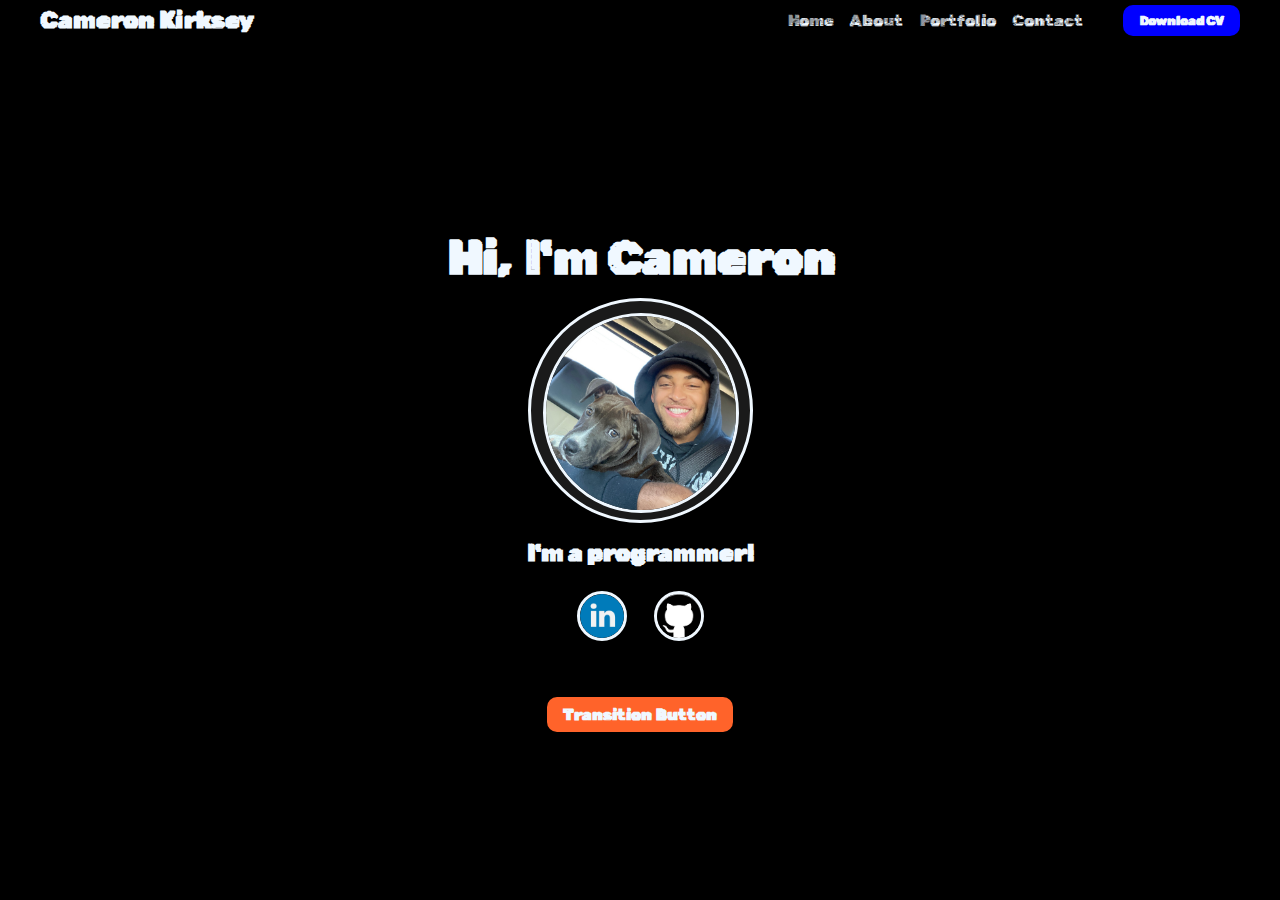
==== index.html @ aa94254d "Finished Home Page" ====
<!DOCTYPE html>
<html lang="en">
  <head>
    <meta charset="UTF-8" />
    <meta name="viewport" content="width=device-width, initial-scale=1.0" />
    <title>Cameron Kirksey</title>
    <link
      href="https://fonts.googleapis.com/css2?family=Rubik+Broken+Fax&display=swap"
      rel="stylesheet"
    />
    <link
      rel="stylesheet"
      href="https://cdnjs.cloudflare.com/ajax/libs/font-awesome/6.5.1/css/all.min.css"
      integrity="sha512-DTOQO9RWCH3ppGqcWaEA1BIZOC6xxalwEsw9c2QQeAIftl+Vegovlnee1c9QX4TctnWMn13TZye+giMm8e2LwA=="
      crossorigin="anonymous"
      referrerpolicy="no-referrer"
    />
    <link
      rel="stylesheet"
      href="https://cdn.jsdelivr.net/npm/bootstrap-icons@1.11.2/font/bootstrap-icons.min.css"
    />
    <link
      href="https://cdn.jsdelivr.net/npm/bootstrap@5.3.2/dist/css/bootstrap.min.css"
      rel="stylesheet"
      integrity="sha384-T3c6CoIi6uLrA9TneNEoa7RxnatzjcDSCmG1MXxSR1GAsXEV/Dwwykc2MPK8M2HN"
      crossorigin="anonymous"
    />
    <link rel="stylesheet" href="./styles.css" />
  </head>
  <body>
    <!--Navigation Bar-->
    <header id="navbar">
      <div class="navbar">
        <div class="logo"><a href="">Cameron Kirksey</a></div>
        <ul class="nav-links">
          <li><a href="./index.html">Home</a></li>
          <li><a href="./about.html">About</a></li>
          <li><a href="./portfolio.html">Portfolio</a></li>
          <li><a href="./contact.html">Contact</a></li>
          <li></li>
        </ul>

        <a
          href="./assets/Cameron Kirksey CS Resume.pdf"
          download=""
          class="action_btn"
        >
          Download CV</a
        >
        <div class="toggle_btn">
          <i class="fa-solid fa-bars"></i>
        </div>
      </div>
      <div class="dropdown_menu">
        <li><a href="./index.html">Home</a></li>
        <li><a href="./about.html">About</a></li>
        <li><a href="./portfolio.html">Portfolio</a></li>
        <li><a href="./contact.html">Contact</a></li>
        <li>
          <a
            href="./assets/Cameron Kirksey CS Resume.pdf"
            download=""
            class="action_btn"
          >
            Download CV</a
          >
        </li>
      </div>
    </header>

    <!-- Hero / Home -->
    <section id="hero">
      <div class="container">
        <h1>Hi, I'm Cameron</h1>
        <div class="imgframe">
          <img src="./assets/cam&pup.jpeg" height="200px" alt="" />
        </div>
        <h2>I'm a programmer!</h2>
        <a href="https://www.linkedin.com/in/cameronkirksey/"
          ><img
            class="img-icon"
            src="./assets/LinkedInIcon.png"
            height="50px"
            alt="linkedin"
        /></a>
        <a href="https://www.github.com/CameronKirksey21"
          ><img
            class="img-icon"
            src="./assets/GithubIcon.png"
            height="50"
            alt="github"
        /></a>
        <br />
        <div class="transition">
          <a href="./about.html" class="transition_btn"> Transition Button</a>
        </div>
      </div>
    </section>
    <script>
      const toggleBtn = document.querySelector('.toggle_btn');
      const toggleBtnIcon = document.querySelector('.toggle_btn i');
      const dropDownMenu = document.querySelector('.dropdown_menu');

      toggleBtn.onclick = function () {
        dropDownMenu.classList.toggle('open');
        const isOpen = dropDownMenu.classList.contains('open');

        toggleBtnIcon.classList = isOpen
          ? 'fa-solid fa-xmark'
          : 'fa-solid fa-bars';
      };
    </script>
    <script
      src="https://cdn.jsdelivr.net/npm/bootstrap@5.3.2/dist/js/bootstrap.bundle.min.js"
      integrity="sha384-C6RzsynM9kWDrMNeT87bh95OGNyZPhcTNXj1NW7RuBCsyN/o0jlpcV8Qyq46cDfL"
      crossorigin="anonymous"
    ></script>
  </body>
</html>
---- styles.css ----
* {
  margin: 0;
  padding: 0;
  box-sizing: border-box;
  font-family: 'Rubik Broken Fax', sans-serif;
}

body {
  width: 100%;
  height: 100vh;
  background-color: black;
  background-image: url('https://img.freepik.com/free-photo/global-business-internet-network-connection-iot-internet-things-business-intelligence-concept-busines-global-network-futuristic-technology-background-ai-generative_1258-176762.jpg?w=1800&t=st=1703684690~exp=1703685290~hmac=f227e12a2c45274d7f64beccbe9c453105da16b888fe7b68c624d40c2239721c');
  background-size: cover;
  background-position: center;
  background-attachment: fixed;
}

li {
  list-style: none;
}

a {
  text-decoration: none;
  color: aliceblue;
  font-size: 1rem;
}

a:hover {
  color: rgb(255, 99, 42);
}

p {
  width: 60%;
  margin: auto;
  color: aliceblue;
}

h1,
h2,
h3 {
  color: aliceblue;
}

/* Navbar */

#navbar {
  position: relative;
  padding: 0 2rem;
}

.navbar {
  width: 100%;
  height: 40px;
  max-width: 1200px;
  margin: 0 auto;
  display: flex;
  align-items: center;
  justify-content: flex-end;
}

.logo {
  margin-right: auto;
}

.navbar .logo a {
  font-size: 1.5rem;
  font-weight: bold;
}

.navbar .nav-links {
  display: flex;
  margin: 1.5rem;
  gap: 1rem;
}

.nav-links li a {
  transition: all 0.3s ease 0s;
  margin-left: auto;
}

.navbar .toggle_btn {
  color: aliceblue;
  font-size: 1.5rem;
  cursor: pointer;
  display: none;
}

.action_btn {
  background-color: blue;
  color: aliceblue;
  padding: 0.5rem 1rem;
  border: none;
  outline: none;
  border-radius: 10px;
  font-size: 0.8rem;
  font-weight: bold;
  cursor: pointer;
  transition: all 0.3s ease 0s;
}

.action_btn:hover {
  scale: 1.05;
  color: rgb(255, 99, 42);
  transition: all 0.3s ease 0s;
}

.action_btn:active {
  scale: 0.95;
  transition: all 0.3s ease 0s;
}

/* Dropdown Menu */
.dropdown_menu {
  display: none;
  position: absolute;
  right: 2rem;
  top: 60px;
  height: 0;
  width: 300px;
  background-color: rgba(255, 255, 255, 0.1);
  backdrop-filter: blur(15px);
  border-radius: 10px;
  overflow: hidden;
  transition: all 0.3s ease 0s;
}

.dropdown_menu.open {
  height: 240px;
}

.dropdown_menu .action_btn {
  width: 100%;
  display: flex;
  justify-content: center;
}

.dropdown_menu li {
  padding: 0.7rem;
  display: flex;
  align-items: center;
  justify-content: center;
}

.dropdown_menu li a {
  transition: all 0.3s ease 0s;
}

/* Hero */

#hero {
  height: calc(100vh - 40px);
  display: flex;
  flex-direction: column;
  align-items: center;
  justify-content: center;
  text-align: center;
  color: aliceblue;
}

#hero h1 {
  font-size: 3rem;
  margin: 12px;
}

#hero h2 {
  margin: 12px;
}

#hero .imgframe {
  background-color: rgba(255, 255, 255, 0.1);
  border-radius: 50%;
  border: solid aliceblue;
  display: block;
  margin-left: auto;
  margin-right: auto;
  margin-bottom: 1rem;
  height: 225px;
  width: 225px;
}

#hero img {
  border-radius: 50%;
  margin: 12px;
  border: solid aliceblue;
}

.img-icon {
  cursor: pointer;
  transition: all 0.3s ease 0s;
}

.img-icon:hover {
  scale: 1.05;
  transition: all 0.3s ease 0s;
}

.img-icon:active {
  scale: 0.95;
  transition: all 0.3s ease 0s;
}

.transition {
  display: block;
  margin-left: auto;
  margin-right: auto;
  margin-top: 3rem;
  width: 250px;
}

.transition_btn {
  background-color: rgb(255, 99, 42);
  color: aliceblue;
  padding: 0.5rem 1rem;
  border: none;
  outline: none;
  border-radius: 10px;
  font-size: 1rem;
  font-weight: bold;
  cursor: pointer;
  transition: all 0.3s ease 0s;
}

.transition_btn:hover {
  color: blue;
  transition: all 0.3s ease 0s;
}

.transition:hover {
  scale: 1.05;
  transition: all 0.3s ease 0s;
}

.transition:active {
  scale: 0.95;
  transition: all 0.3s ease 0s;
}

/* About */
#about-section {
  width: 100%;
  height: auto;
  display: flex;
  justify-content: space-between;
  align-items: center;
  padding: 80px 12%;
}
.about-left img {
  width: 420px;
  height: auto;
  transform: translateY(50px);
}
.about-right {
  width: 54%;
}

.about-right ul li {
  display: flex;
  align-items: center;
}

.about-right h1 {
  color: #e74d06;
  font-size: 37px;
  margin-bottom: 5px;
}

.about-right p {
  color: #444;
  line-height: 26px;
  font-size: 15px;
}

.about-right .address {
  margin: 25px 0;
}

.about-right .address ul li {
  margin-bottom: 5px;
}

.address .address-logo {
  margin-right: 15px;
  color: #e74d06;
}

.address .saprater {
  margin: 0 35px;
}

.about-right .expertise ul {
  width: 80%;
  display: flex;
  align-items: center;
  justify-content: space-between;
}

.expertise h3 {
  margin-bottom: 10px;
}

.expertise .expertise-logo {
  font-size: 19px;
  margin-right: 10px;
  color: #e74d06;
}

/* Portfolio */

/* Responsive Design */
@media (max-width: 992px) {
  .navbar .nav-links,
  .navbar .action_btn {
    display: none;
  }

  .navbar .toggle_btn {
    display: block;
  }

  .dropdown_menu {
    display: block;
  }
}

@media (max-width: 576px) {
  .dropdown_menu {
    left: 2rem;
    width: unset;
  }
}
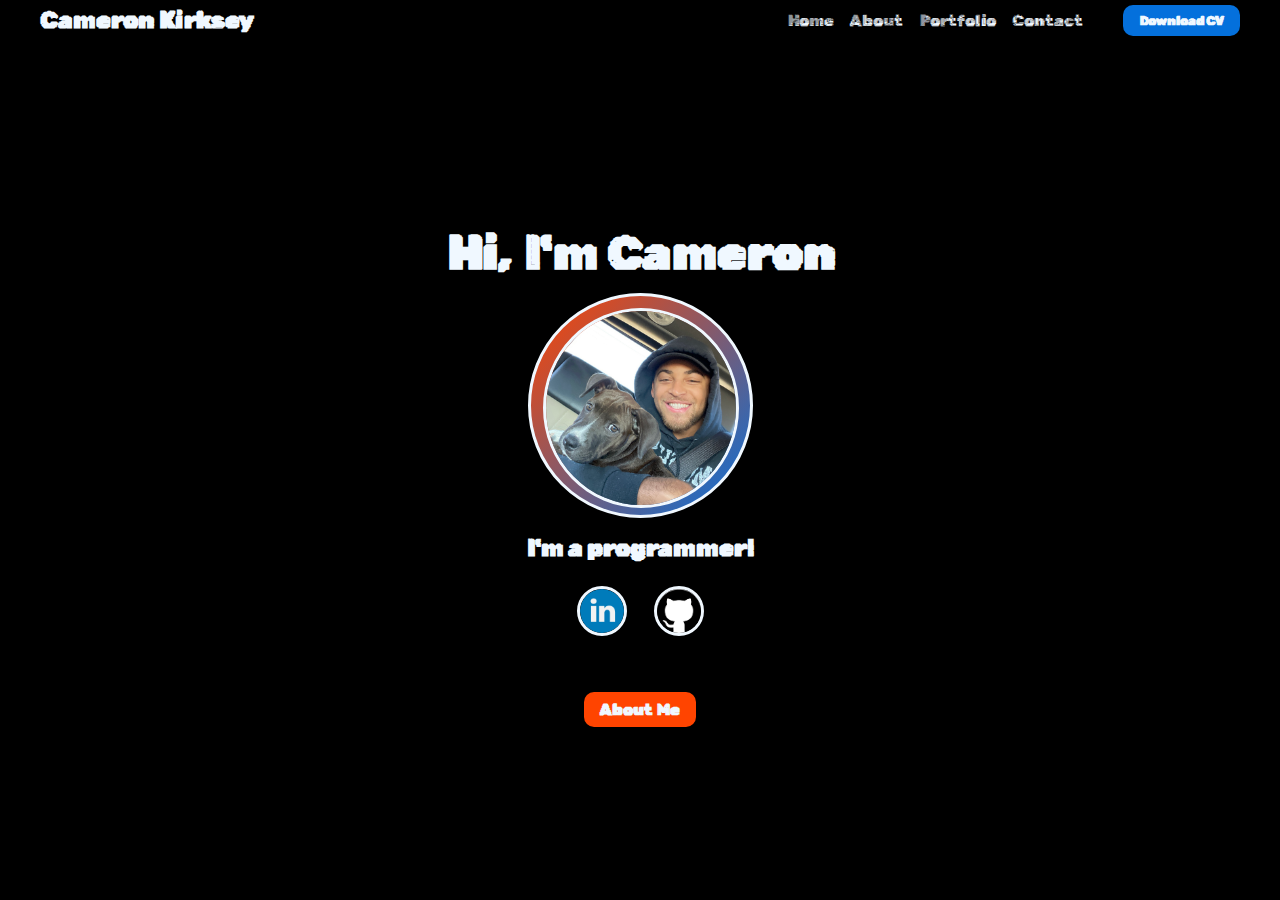
==== commit 8f2f33ad: "Finished Website" ====
--- a/index.html
+++ b/index.html
@@ -6,6 +6,10 @@
     <title>Cameron Kirksey</title>
     <link
       href="https://fonts.googleapis.com/css2?family=Rubik+Broken+Fax&display=swap"
+      rel="stylesheet"
+    />
+    <link
+      href="https://fonts.googleapis.com/css2?family=Oswald&display=swap"
       rel="stylesheet"
     />
     <link
@@ -31,7 +35,7 @@
     <!--Navigation Bar-->
     <header id="navbar">
       <div class="navbar">
-        <div class="logo"><a href="">Cameron Kirksey</a></div>
+        <div class="logo"><a href="./index.html">Cameron Kirksey</a></div>
         <ul class="nav-links">
           <li><a href="./index.html">Home</a></li>
           <li><a href="./about.html">About</a></li>
@@ -92,10 +96,11 @@
         /></a>
         <br />
         <div class="transition">
-          <a href="./about.html" class="transition_btn"> Transition Button</a>
+          <a href="./about.html" class="transition_btn"> About Me</a>
         </div>
       </div>
     </section>
+    <!-- Toggle Button JS -->
     <script>
       const toggleBtn = document.querySelector('.toggle_btn');
       const toggleBtnIcon = document.querySelector('.toggle_btn i');
--- a/styles.css
+++ b/styles.css
@@ -9,7 +9,7 @@
   width: 100%;
   height: 100vh;
   background-color: black;
-  background-image: url('https://img.freepik.com/free-photo/global-business-internet-network-connection-iot-internet-things-business-intelligence-concept-busines-global-network-futuristic-technology-background-ai-generative_1258-176762.jpg?w=1800&t=st=1703684690~exp=1703685290~hmac=f227e12a2c45274d7f64beccbe9c453105da16b888fe7b68c624d40c2239721c');
+  background-image: url('https://img.freepik.com/free-vector/digital-technology-background-with-blue-orange-light-effect_1017-27423.jpg?w=2000&t=st=1704383160~exp=1704383760~hmac=b5bfea7a5c435e8e7a775e3734d7f7418082693079f6b6a1620dc69ed6770bd1');
   background-size: cover;
   background-position: center;
   background-attachment: fixed;
@@ -26,7 +26,8 @@
 }
 
 a:hover {
-  color: rgb(255, 99, 42);
+  color: rgb(255, 68, 0);
+  transition: all 0.3s ease 0s;
 }
 
 p {
@@ -74,7 +75,6 @@
 }
 
 .nav-links li a {
-  transition: all 0.3s ease 0s;
   margin-left: auto;
 }
 
@@ -86,7 +86,7 @@
 }
 
 .action_btn {
-  background-color: blue;
+  background-color: #0470dc;
   color: aliceblue;
   padding: 0.5rem 1rem;
   border: none;
@@ -95,18 +95,15 @@
   font-size: 0.8rem;
   font-weight: bold;
   cursor: pointer;
-  transition: all 0.3s ease 0s;
 }
 
 .action_btn:hover {
   scale: 1.05;
-  color: rgb(255, 99, 42);
-  transition: all 0.3s ease 0s;
+  color: rgb(255, 68, 0);
 }
 
 .action_btn:active {
   scale: 0.95;
-  transition: all 0.3s ease 0s;
 }
 
 /* Dropdown Menu */
@@ -126,6 +123,7 @@
 
 .dropdown_menu.open {
   height: 240px;
+  border: solid rgb(255, 68, 0);
 }
 
 .dropdown_menu .action_btn {
@@ -141,12 +139,7 @@
   justify-content: center;
 }
 
-.dropdown_menu li a {
-  transition: all 0.3s ease 0s;
-}
-
 /* Hero */
-
 #hero {
   height: calc(100vh - 40px);
   display: flex;
@@ -167,7 +160,7 @@
 }
 
 #hero .imgframe {
-  background-color: rgba(255, 255, 255, 0.1);
+  background: linear-gradient(135deg, rgb(255, 68, 0), #0470dc 100%);
   border-radius: 50%;
   border: solid aliceblue;
   display: block;
@@ -208,7 +201,7 @@
 }
 
 .transition_btn {
-  background-color: rgb(255, 99, 42);
+  background-color: rgb(255, 68, 0);
   color: aliceblue;
   padding: 0.5rem 1rem;
   border: none;
@@ -217,12 +210,10 @@
   font-size: 1rem;
   font-weight: bold;
   cursor: pointer;
-  transition: all 0.3s ease 0s;
 }
 
 .transition_btn:hover {
-  color: blue;
-  transition: all 0.3s ease 0s;
+  color: #0470dc;
 }
 
 .transition:hover {
@@ -236,75 +227,261 @@
 }
 
 /* About */
-#about-section {
+#about {
+  overflow: hidden;
+}
+
+#about .heading h1 {
+  color: rgb(255, 68, 0);
+  font-size: 50px;
+  text-align: center;
+  margin-top: 35px;
+}
+
+#about .container {
+  display: flex;
+  justify-content: center;
+  width: 90%;
+  margin: 65px auto;
+}
+
+.about-content {
+  flex: 1;
+  width: 600px;
+  margin: 0px 25px;
+  background: linear-gradient(135deg, rgb(255, 68, 0), #0470dc 100%);
+  border: solid rgb(255, 68, 0);
+  border-radius: 10px;
+  padding: 10px;
+}
+
+.about-content h3 {
+  margin-bottom: 20px;
+}
+
+.about-content p {
+  font-size: 24px;
+  line-height: 1.5;
+  margin-bottom: 40px;
+  width: auto;
+  color: aliceblue;
+  font-family: 'Oswald', sans-serif;
+}
+
+.about-image {
+  flex: 1;
+  width: 600px;
+  margin: auto;
+}
+
+#about img {
   width: 100%;
   height: auto;
-  display: flex;
-  justify-content: space-between;
-  align-items: center;
-  padding: 80px 12%;
-}
-.about-left img {
-  width: 420px;
-  height: auto;
-  transform: translateY(50px);
-}
-.about-right {
-  width: 54%;
-}
-
-.about-right ul li {
-  display: flex;
-  align-items: center;
-}
-
-.about-right h1 {
-  color: #e74d06;
-  font-size: 37px;
-  margin-bottom: 5px;
-}
-
-.about-right p {
-  color: #444;
-  line-height: 26px;
-  font-size: 15px;
-}
-
-.about-right .address {
-  margin: 25px 0;
-}
-
-.about-right .address ul li {
-  margin-bottom: 5px;
-}
-
-.address .address-logo {
-  margin-right: 15px;
-  color: #e74d06;
-}
-
-.address .saprater {
-  margin: 0 35px;
-}
-
-.about-right .expertise ul {
-  width: 80%;
-  display: flex;
-  align-items: center;
-  justify-content: space-between;
-}
-
-.expertise h3 {
+  border-radius: 10px;
+  border: solid rgb(255, 68, 0);
+}
+
+.about-content .transition {
+  flex-grow: 1;
+  margin-top: auto;
+  display: flex;
+  justify-content: center;
+}
+/* Portfolio */
+
+#portfolio {
+  overflow: hidden;
+}
+
+#portfolio .heading h1 {
+  color: rgb(255, 68, 0);
+  font-size: 50px;
+  text-align: center;
+  margin-top: 40px;
+}
+
+#portfolio .container {
+  display: flex;
+  flex-direction: column;
+  justify-content: center;
+  align-items: center;
+  width: 90%;
+  margin: 30px auto;
+}
+
+/* Skills */
+
+.skills-content {
+  width: 100%;
+  margin: 10px 25px;
+  background: linear-gradient(135deg, rgb(255, 68, 0), #0470dc 100%);
+  border: solid rgb(255, 68, 0);
+  border-radius: 10px;
+  padding: 10px;
+}
+
+.skills-content h3 {
+  margin: 20px;
+  text-align: center;
+}
+
+.skills-frame {
+  display: flex;
+  justify-content: space-evenly;
+  align-content: center;
+  padding: 10px 0px;
+}
+
+.skills-frame div {
+  display: flex;
+  flex-direction: column;
+  justify-content: center;
+  align-items: center;
+}
+
+.skills-frame img {
+  background-color: aliceblue;
+  display: block;
+  margin-left: auto;
+  margin-right: auto;
+  width: 60px;
+  height: 60px;
+  display: flex;
+  border: solid rgb(255, 68, 0);
+  border-radius: 10px;
+  margin: 12px 35px;
+}
+
+.skills-frame h4 {
+  font-size: 14px;
+  color: aliceblue;
+  text-align: center;
+  font-family: 'Oswald', sans-serif;
   margin-bottom: 10px;
 }
 
-.expertise .expertise-logo {
-  font-size: 19px;
+/* Projects */
+
+.col {
+  display: grid;
+  grid-template-columns: 1fr 1fr 1fr;
+  grid-template-rows: 1fr 1fr;
+  gap: 10px;
+}
+
+.card {
+  background: linear-gradient(135deg, rgb(255, 68, 0), #0470dc 100%);
+  border: solid rgb(255, 68, 0);
+  border-radius: 10px;
+}
+
+.card img {
+  border-radius: 10px;
+  height: 200px;
+  width: 100%;
+}
+
+.card h4 {
+  margin-top: 10px;
+  padding: 10px;
+  text-align: center;
+  color: rgb(255, 68, 0);
+}
+
+.card-body {
+  display: flex;
+  flex-direction: column;
+  flex-grow: 1;
+  text-align: center;
+}
+
+.card-text {
+  font-family: 'Oswald', sans-serif;
+  font-size: 18px;
+  margin-top: auto;
+  width: auto;
+}
+
+.transition {
+  align-items: center;
+  width: auto;
+  margin-bottom: 10px;
+}
+
+/* Contact */
+
+#contact {
+  overflow: hidden;
+}
+
+#contact .heading h1 {
+  color: rgb(255, 68, 0);
+  font-size: 50px;
+  text-align: center;
+  margin-top: 35px;
+}
+
+#contact .container {
+  display: flex;
+  justify-content: center;
+  align-items: center;
+  flex-direction: column;
+  width: 90%;
+  margin: 65px auto;
+}
+
+.contact-content {
+  width: auto;
+  margin: 0px 25px;
+  background: linear-gradient(135deg, rgb(255, 68, 0), #0470dc 100%);
+  border: solid rgb(255, 68, 0);
+  border-radius: 10px;
+  padding: 10px;
+  display: flex;
+  flex-direction: column;
+  box-shadow: 0px 6px 10px rgba(0, 0, 0, 0.25);
+}
+
+.contact-content a {
+  display: flex;
+  padding: 10px;
   margin-right: 10px;
-  color: #e74d06;
-}
-
-/* Portfolio */
+}
+
+.contact-content p {
+  padding: 0px;
+  margin-left: 0px;
+  font-family: 'Oswald', sans-serif;
+}
+
+.contact-content p:hover {
+  color: rgb(255, 68, 0);
+}
+
+.contact-content p:active {
+  scale: 0.95;
+}
+
+#contact img {
+  border-radius: 50%;
+  margin: 12px;
+  border: solid aliceblue;
+}
+
+.img-icon {
+  cursor: pointer;
+  transition: all 0.3s ease 0s;
+}
+
+.img-icon:hover {
+  scale: 1.05;
+  transition: all 0.3s ease 0s;
+}
+
+.img-icon:active {
+  scale: 0.95;
+  transition: all 0.3s ease 0s;
+}
 
 /* Responsive Design */
 @media (max-width: 992px) {
@@ -322,9 +499,75 @@
   }
 }
 
+@media (max-width: 768px) {
+  .heading h1 {
+    font-size: 45px;
+    margin-top: 30px;
+  }
+
+  #about {
+    margin: 0px;
+  }
+
+  #about .container {
+    width: 100%;
+    flex-direction: column;
+    margin-left: auto;
+    margin-top: 0px;
+    padding: 0px 40px;
+  }
+
+  .about-content {
+    width: 100%;
+    margin: 35px 0px;
+  }
+
+  .about-content h3 {
+    font-size: 30px;
+  }
+
+  .about-content p {
+    font-size: 18px;
+    margin-bottom: 20px;
+  }
+
+  .about-content .transition {
+    font-size: 16px;
+    padding: 8px 16px;
+  }
+
+  .about-image {
+    width: 100%;
+    margin-bottom: 30px;
+  }
+
+  .col {
+    display: grid;
+    grid-template-columns: 1fr 1fr;
+  }
+}
+
 @media (max-width: 576px) {
   .dropdown_menu {
     left: 2rem;
     width: unset;
   }
-}
+
+  .skills-frame {
+    flex-wrap: wrap;
+  }
+
+  .col {
+    display: grid;
+    grid-template-columns: 1fr;
+  }
+
+  .contact-content {
+    justify-content: center;
+    align-items: center;
+  }
+  .contact-content a {
+    flex-direction: column;
+    align-items: center;
+  }
+}
